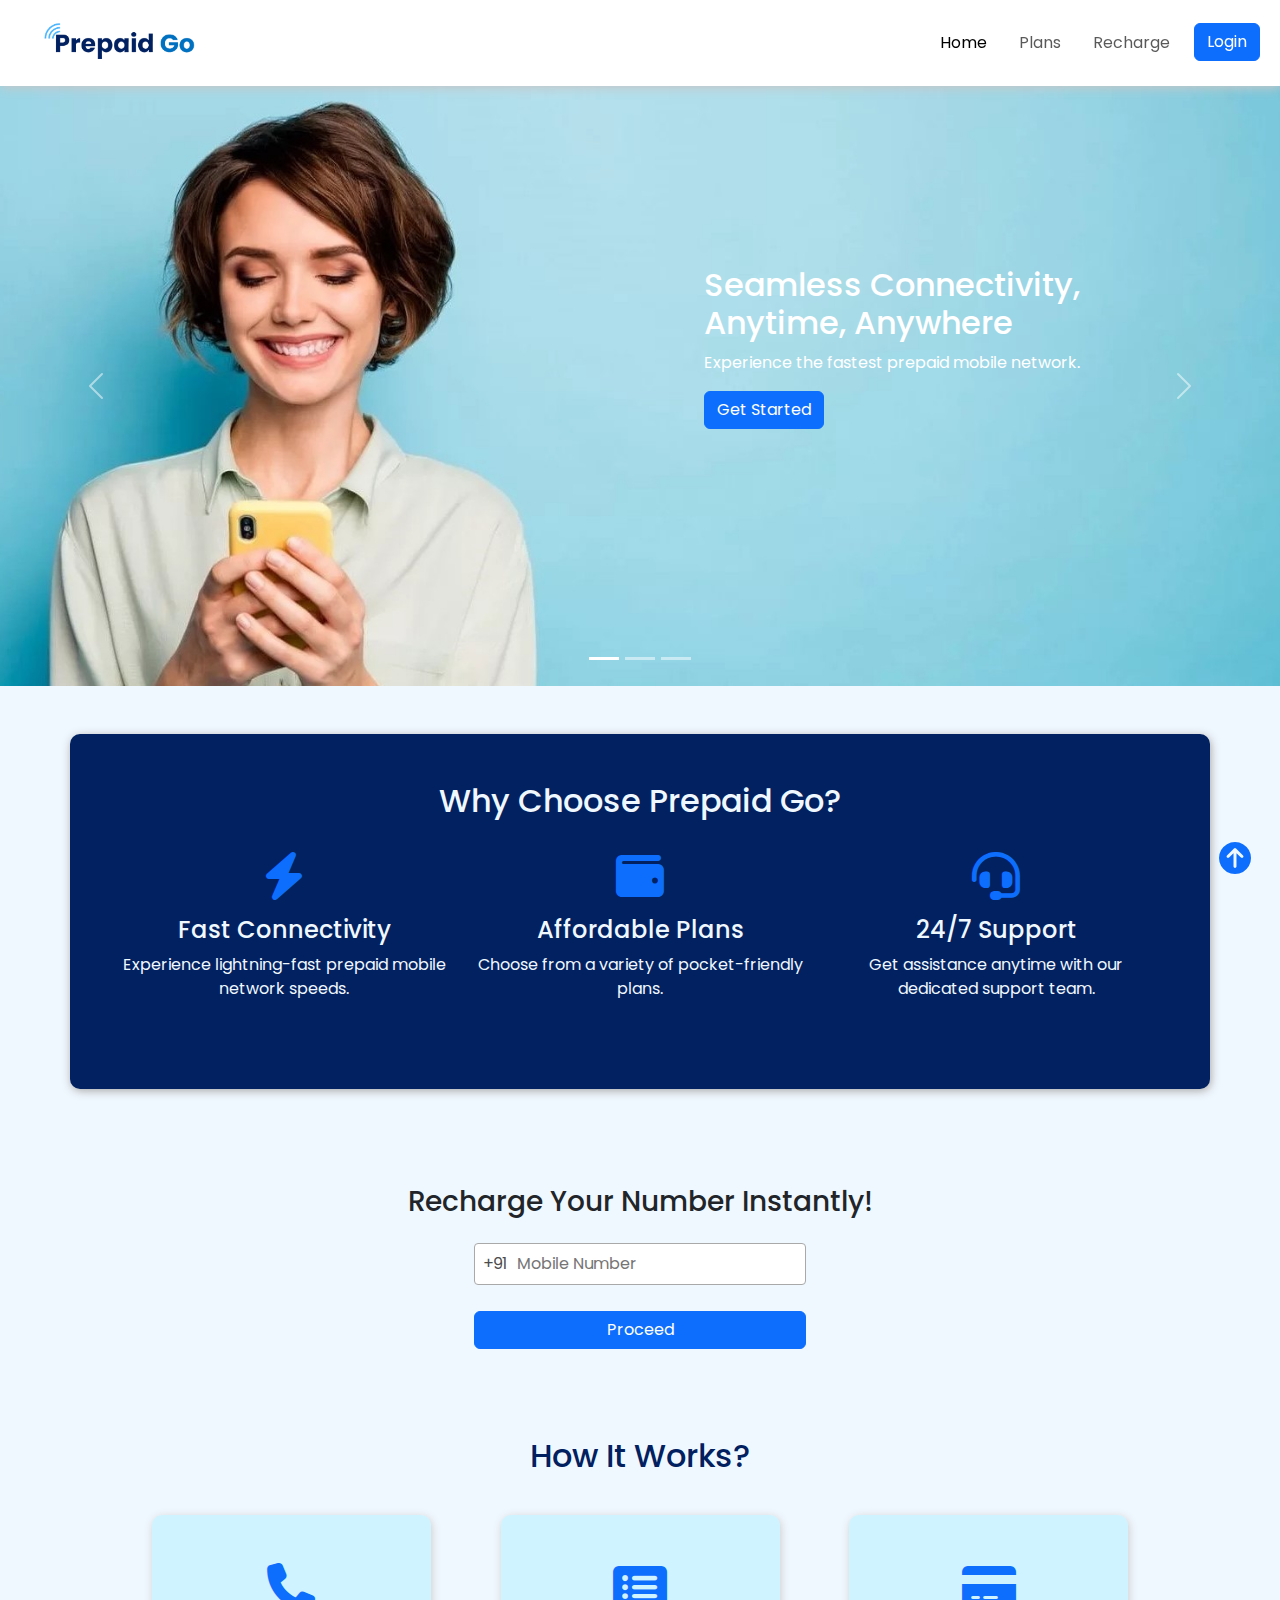
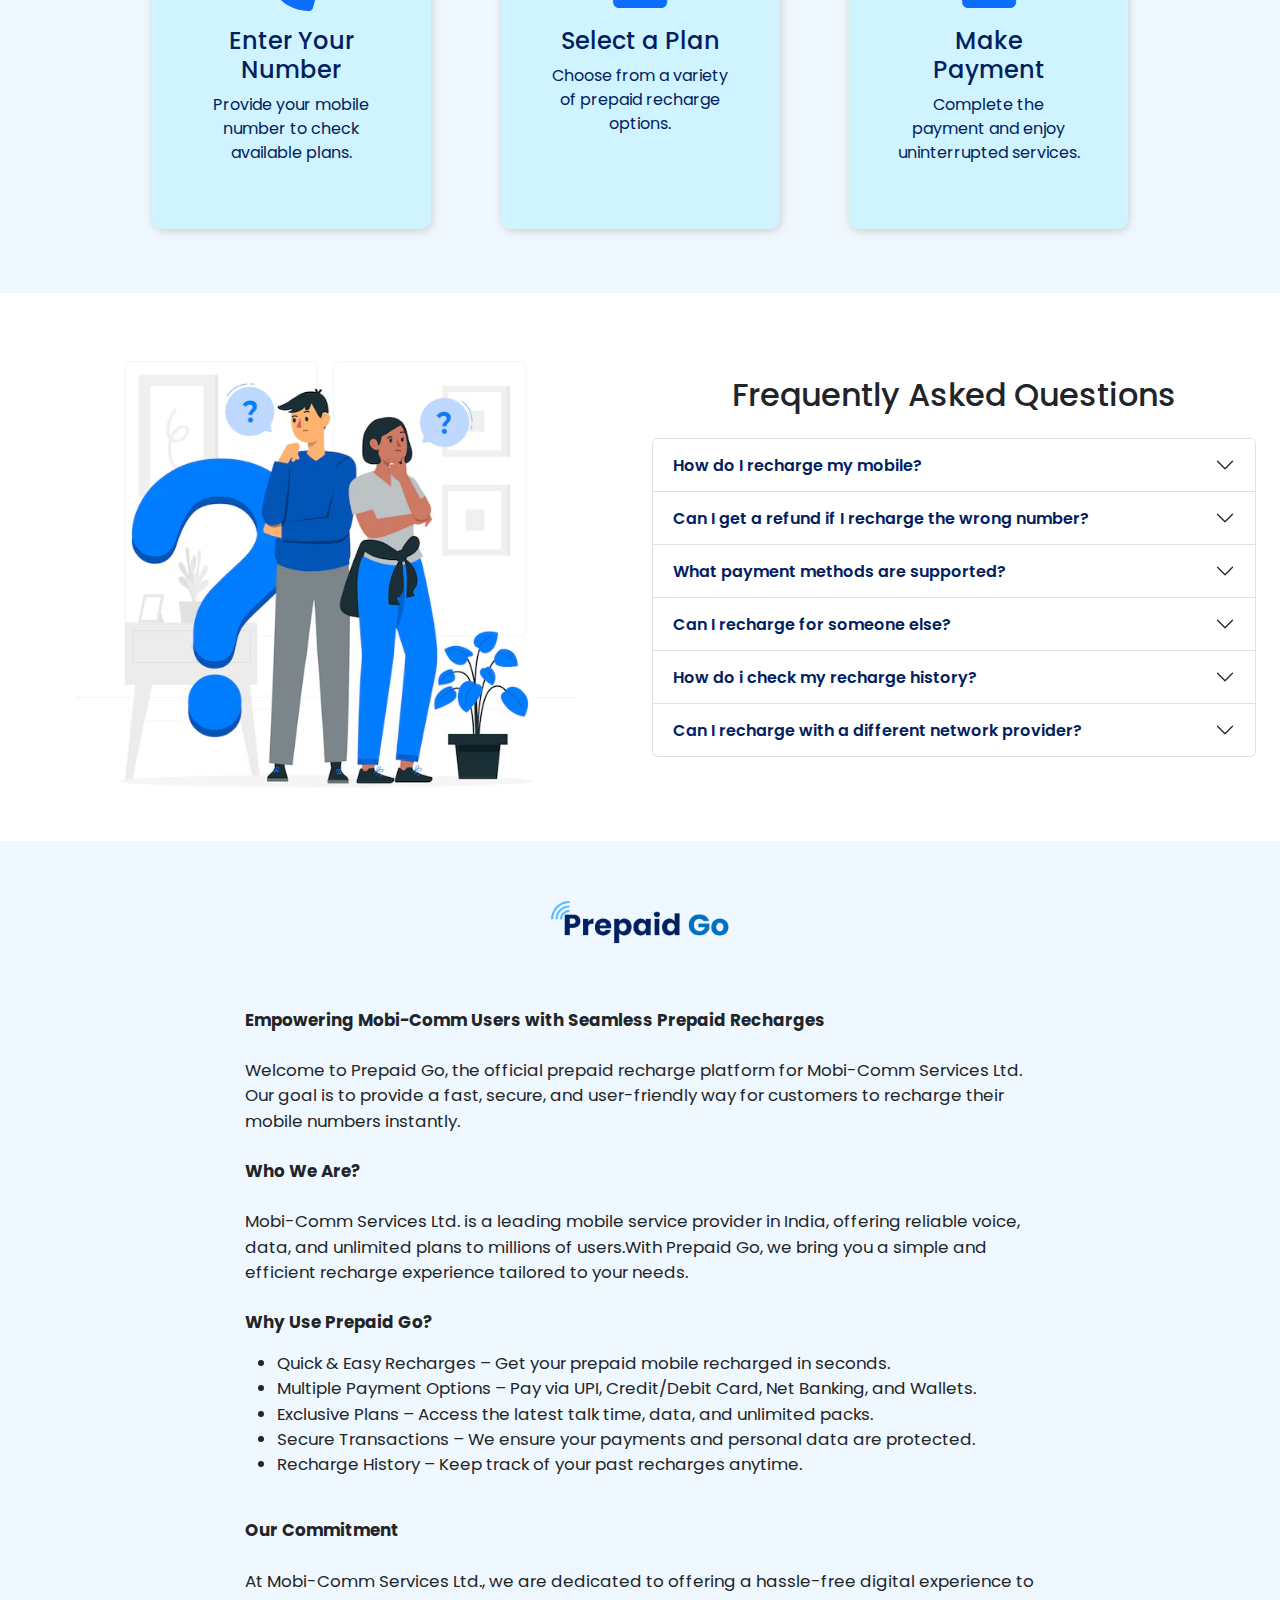
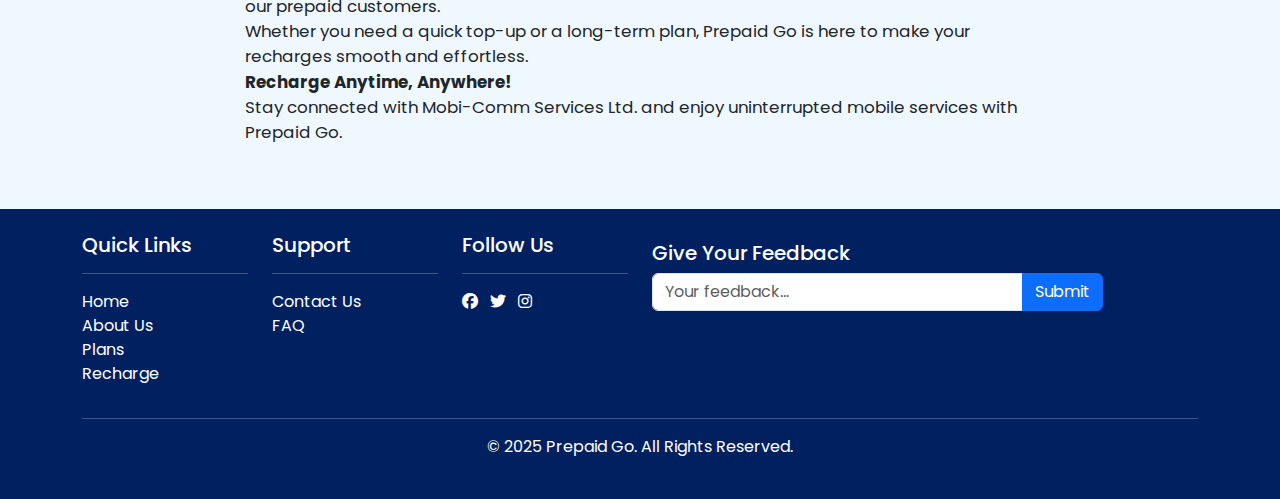
==== Subscribers/index.html @ 3a0e1620 "initial commit" ====
<!DOCTYPE html>
<html lang="en">

<head>
    <meta charset="UTF-8">
    <meta name="viewport" content="width=device-width, initial-scale=1.0">
    <link rel="stylesheet" href="https://cdnjs.cloudflare.com/ajax/libs/font-awesome/6.7.2/css/all.min.css"
        integrity="sha512-Evv84Mr4kqVGRNSgIGL/F/aIDqQb7xQ2vcrdIwxfjThSH8CSR7PBEakCr51Ck+w+/U6swU2Im1vVX0SVk9ABhg=="
        crossorigin="anonymous" referrerpolicy="no-referrer" />
    <link href="https://cdn.jsdelivr.net/npm/bootstrap@5.3.3/dist/css/bootstrap.min.css" rel="stylesheet"
        integrity="sha384-QWTKZyjpPEjISv5WaRU9OFeRpok6YctnYmDr5pNlyT2bRjXh0JMhjY6hW+ALEwIH" crossorigin="anonymous">
    <link rel="stylesheet" href="./style.css">
    <script src="https://cdn.jsdelivr.net/npm/bootstrap@5.3.3/dist/js/bootstrap.bundle.min.js"
        integrity="sha384-YvpcrYf0tY3lHB60NNkmXc5s9fDVZLESaAA55NDzOxhy9GkcIdslK1eN7N6jIeHz"
        crossorigin="anonymous"></script>
    <link rel="preconnect" href="https://fonts.googleapis.com">
    <link rel="preconnect" href="https://fonts.gstatic.com" crossorigin>
    <link
        href="https://fonts.googleapis.com/css2?family=Poppins:ital,wght@0,100;0,200;0,300;0,400;0,500;0,600;0,700;0,800;0,900;1,100;1,200;1,300;1,400;1,500;1,600;1,700;1,800;1,900&display=swap"
        rel="stylesheet">
    <link rel="stylesheet" href="./style.css">
    <title>Prepaid Go</title>
    <style>
        .input-box {
            display: flex;
            align-items: center;
            border: 1px solid darkgray;
            border-radius: 4px;
            background-color: white;
        }

        .input-box .prefix {
            color: rgb(76, 76, 76);
        }

        .input-box input {
            border: none;
            outline: none;
            width: 100%;
        }

        .input-box:focus-within {
            border-color: rgb(0, 32, 96);
        }

        body {
            background-color: aliceblue;
        }

        nav {
            background-color: white;
        }

        .carousel-item img {
            height: 600px;
            object-fit: cover;
        }

        .carousel-caption {
            position: absolute;
            top: 50%;
            right: 5%;
            left: auto;
            transform: translateY(-50%);
            text-align: left;
            max-width: 40%;
        }

        .accordion-button {
            color: rgb(1, 32, 96);
            font-weight: 600;
        }

        /* Center text on small screens */
        @media (max-width: 768px) {
            .carousel-caption {
                max-width: 80%;
                text-align: center;
                bottom: 0;
            }

            .carousel-item img {
                height: 370px;
            }
        }
    </style>
</head>

<body>
    <nav class="navbar navbar-expand-md navbar-light bg-white sticky-top"
        style="box-shadow: 1px 2px 10px rgb(198, 198, 198);">
        <div class="container-fluid">
            <!-- Logo -->
            <a class="navbar-brand mx-4" href="./index.html">
                <img src="./img/Logo_Transparent.png" alt="Logo" style="height: 60px;">
            </a>

            <!-- Navbar Toggle Button -->
            <button class="navbar-toggler" type="button" data-bs-toggle="collapse" data-bs-target="#navbarNav"
                aria-controls="navbarNav" aria-expanded="false" aria-label="Toggle navigation">
                <span class="navbar-toggler-icon"></span>
            </button>

            <!-- Navbar Content -->
            <div class="collapse navbar-collapse" id="navbarNav">
                <ul class="navbar-nav ms-auto">
                    <li class="nav-item px-2">
                        <a class="nav-link active" href="./index.html">Home</a>
                    </li>
                    <li class="nav-item px-2">
                        <a class="nav-link" href="./plans.html">Plans</a>
                    </li>
                    <li class="nav-item px-2">
                        <a class="nav-link" href="./recharge.html">Recharge</a>
                    </li>
                    <li class="nav-item px-2">
                        <a href="./login.html"><button type="button" class="btn btn-primary">Login</button></a>
                    </li>

                    <!-- Account Dropdown (Visible only if logged in) -->
                    <li class="nav-item dropdown px-2 d-none" id="accountMenu">
                        <a class="nav-link" href="#" id="accountDropdown" role="button" data-bs-toggle="dropdown"
                            aria-expanded="false">
                            <i class="fa fa-user-circle fa-2x"></i>
                        </a>
                        <ul class="dropdown-menu dropdown-menu-end">
                            <li><a class="dropdown-item" href="/profile">Profile</a></li>
                            <li><a class="dropdown-item" href="./profile.html">Transactions</a></li>
                            <li><a class="dropdown-item" href="./profile.html">Recharge History</a></li>
                            <li><a class="dropdown-item text-danger" href="#" onclick="logout()">Logout</a></li>
                        </ul>
                    </li>
                </ul>
            </div>
        </div>
    </nav>

    <div id="homeCarousel" class="carousel slide" data-bs-ride="carousel" data-bs-interval="3000">

        <div class="carousel-indicators">
            <button type="button" data-bs-target="#homeCarousel" data-bs-slide-to="0" class="active"></button>
            <button type="button" data-bs-target="#homeCarousel" data-bs-slide-to="1"></button>
            <button type="button" data-bs-target="#homeCarousel" data-bs-slide-to="2"></button>
        </div>

        <div class="carousel-inner">

            <div class="carousel-item active">
                <img src="./img/c-1.jpg" class="d-block w-100" alt="Fastest Network">
                <div class="carousel-caption">
                    <h2>Seamless Connectivity, Anytime, Anywhere</h2>
                    <p>Experience the fastest prepaid mobile network.</p>
                    <a href="./index.html" class="btn btn-primary">Get Started</a>
                </div>
            </div>

            <div class="carousel-item">
                <img src="./img/PicsartC1_25-02-16_06-00-19-069.jpg" class="d-block w-100" alt="Best Recharge Plans">
                <div class="carousel-caption">
                    <h2>Unbeatable Prepaid Plans – Get More for Less!</h2>
                    <p>Choose the best plans tailored for you.</p>
                    <a href="./plans.html" class="btn btn-warning">View Plans</a>
                </div>
            </div>

            <div class="carousel-item">
                <img src="./img/PicsartC2_25-02-16_06-08-36-578.jpg" class="d-block w-100" alt="Instant Recharge">
                <div class="carousel-caption">
                    <h2>Never Run Out of Data – Recharge Instantly</h2>
                    <p>Fast, secure, and hassle-free recharges.</p>
                    <a href="./plans.html" class="btn btn-success">Recharge Now</a>
                </div>
            </div>
        </div>

        <button class="carousel-control-prev" type="button" data-bs-target="#homeCarousel" data-bs-slide="prev">
            <span class="carousel-control-prev-icon"></span>
        </button>
        <button class="carousel-control-next" type="button" data-bs-target="#homeCarousel" data-bs-slide="next">
            <span class="carousel-control-next-icon"></span>
        </button>
    </div>

    <!--Why should you choose prepaid Go-->
    <section class="container text-center p-5 my-5 col-11"
        style="border-radius: 10px; background-color: rgb(1, 33, 96); color: aliceblue;box-shadow: 1px 2px 10px darkgray;">
        <h2>Why Choose Prepaid Go?</h2>
        <div class="row">
            <div class="col-md-4 py-4">
                <i class="fas fa-bolt fa-3x text-primary pb-3"></i>
                <h4>Fast Connectivity</h4>
                <p>Experience lightning-fast prepaid mobile network speeds.</p>
            </div>
            <div class="col-md-4 py-4">
                <i class="fas fa-wallet fa-3x text-primary pb-3"></i>
                <h4>Affordable Plans</h4>
                <p>Choose from a variety of pocket-friendly plans.</p>
            </div>
            <div class="col-md-4 py-4">
                <i class="fas fa-headset fa-3x text-primary pb-3"></i>
                <h4>24/7 Support</h4>
                <p>Get assistance anytime with our dedicated support team.</p>
            </div>
        </div>
    </section>

    <!--Recharge Instantly-->
    <section class="container p-5">
        <h3 class="text-center">Recharge Your Number Instantly!</h3>
        <!-- <div class="container col-md-5">
            <div class="my-4 mx-auto d-flex flex-column flex-md-row align-items-center input-box">
                <input type="text" class="form-control m-1" placeholder="Mobile Number">
                <button class="btn btn-primary">Proceed</button>
            </div>
        </div> -->
        <span class="m-4 d-flex flex-column align-items-center justify-content-center recharge-number">
            <div class="col-12 col-md-4 input-box">
                <span class="p-2 prefix">+91</span>
                <input type="tel" name="" id="mobile" placeholder="Mobile Number" maxlength="10">
            </div>
            <div id="error-number" class="text-danger" style="min-height: 10px;"></div>
            <button class="btn btn-primary mt-3 col-12 col-md-4 " onclick="validate()">Proceed</button>
        </span>
    </section>


    <!--How it works-->
    <section class="container text-center" style="color: rgb(1, 32, 96);">
        <h2 class="py-3">How It Works?</h2>
        <div class="d-lg-flex justify-content-evenly">
            <div class="col-lg-3 p-5 my-3"
                style="background-color: #aeeeff7d; border-radius: 10px;box-shadow: 1px 2px 10px #cdcdcd;">
                <i class="fas fa-phone fa-3x text-primary pb-3"></i>
                <h4>Enter Your Number</h4>
                <p>Provide your mobile number to check available plans.</p>
            </div>
            <div class="col-lg-3  p-5 my-3"
                style="background-color: #aeeeff7d; border-radius: 10px;box-shadow: 1px 2px 10px #cdcdcd;">
                <i class="fas fa-list-alt fa-3x text-primary pb-3"></i>
                <h4>Select a Plan</h4>
                <p>Choose from a variety of prepaid recharge options.</p>
            </div>
            <div class="col-lg-3  p-5 my-3"
                style="background-color: #aeeeff7d; border-radius: 10px;box-shadow: 1px 2px 10px #cdcdcd;">
                <i class="fas fa-credit-card fa-3x text-primary pb-3"></i>
                <h4>Make Payment</h4>
                <p>Complete the payment and enjoy uninterrupted services.</p>
            </div>
        </div>
    </section>

    <!--FAQ Section-->
    <section class="container-fluid my-5 mb-lg-0 p-5 p-md-4" id="faq"
        style="background-color: white; height: fit-content;">
        <div class="row align-items-center">

            <div class="col-md-6 text-center d-none d-md-block">
                <img src="./img/FAQ.png" class="img-fluid rounded" alt="FAQ Illustration" style="height: 500px;">
            </div>

            <div class="col-md-6">
                <h2 class="text-center pb-3">Frequently Asked Questions</h2>

                <div class="accordion" id="faqAccordion">

                    <div class="accordion-item">
                        <h2 class="accordion-header" id="faq1">
                            <button class="accordion-button collapsed" type="button" data-bs-toggle="collapse"
                                data-bs-target="#answer1">
                                How do I recharge my mobile?
                            </button>
                        </h2>
                        <div id="answer1" class="accordion-collapse collapse" data-bs-parent="#faqAccordion">
                            <div class="accordion-body">
                                You can recharge by entering your number, selecting a plan, and making a payment.
                            </div>
                        </div>
                    </div>

                    <div class="accordion-item">
                        <h2 class="accordion-header" id="faq2">
                            <button class="accordion-button collapsed" type="button" data-bs-toggle="collapse"
                                data-bs-target="#answer2">
                                Can I get a refund if I recharge the wrong number?
                            </button>
                        </h2>
                        <div id="answer2" class="accordion-collapse collapse" data-bs-parent="#faqAccordion">
                            <div class="accordion-body">
                                Unfortunately, recharges cannot be refunded. Please verify the number before proceeding.
                            </div>
                        </div>
                    </div>

                    <div class="accordion-item">
                        <h2 class="accordion-header" id="faq3">
                            <button class="accordion-button collapsed" type="button" data-bs-toggle="collapse"
                                data-bs-target="#answer3">
                                What payment methods are supported?
                            </button>
                        </h2>
                        <div id="answer3" class="accordion-collapse collapse" data-bs-parent="#faqAccordion">
                            <div class="accordion-body">
                                We support credit/debit cards, UPI, net banking.
                            </div>
                        </div>
                    </div>

                    <div class="accordion-item">
                        <h2 class="accordion-header" id="faq4">
                            <button class="accordion-button collapsed" type="button" data-bs-toggle="collapse"
                                data-bs-target="#answer4">
                                Can I recharge for someone else?
                            </button>
                        </h2>
                        <div id="answer4" class="accordion-collapse collapse" data-bs-parent="#faqAccordion">
                            <div class="accordion-body">
                                Yes, you can recharge for another mobi com user by entering their valid mobile number.
                            </div>
                        </div>
                    </div>
                    <div class="accordion-item">
                        <h2 class="accordion-header" id="faq5">
                            <button class="accordion-button collapsed" type="button" data-bs-toggle="collapse"
                                data-bs-target="#answer5">
                                How do i check my recharge history?
                            </button>
                        </h2>
                        <div id="answer5" class="accordion-collapse collapse" data-bs-parent="#faqAccordion">
                            <div class="accordion-body">
                                you can check your recharge history from recharge history menu under your profile.
                            </div>
                        </div>
                    </div>
                    <div class="accordion-item">
                        <h2 class="accordion-header" id="faq6">
                            <button class="accordion-button collapsed" type="button" data-bs-toggle="collapse"
                                data-bs-target="#answer6">
                                Can I recharge with a different network provider?
                            </button>
                        </h2>
                        <div id="answer6" class="accordion-collapse collapse" data-bs-parent="#faqAccordion">
                            <div class="accordion-body">
                                No you cannot recharge with a different network provide from Prepaid Go.
                            </div>
                        </div>
                    </div>
                </div>
            </div>
        </div>
    </section>

    <!--About Us-->
    <section class="container-fluid p-5" id="about-us" style="font-size: 1.05rem;">
        <div>
            <!-- <h4 class="text-center">About Us</h4> -->

            <div class="d-flex justify-content-center">
                <img class="col-8 col-sm-4 col-lg-2 mb-5" src="./img/Logo_Transparent.png" alt="about-us">
            </div>
            <div class="d-flex justify-content-center">
                <div class="col-12 col-md-8">
                    <p>
                        <strong>Empowering Mobi-Comm Users with Seamless Prepaid Recharges</strong>
                        <br><br>
                        Welcome to Prepaid Go, the official prepaid recharge platform for Mobi-Comm Services Ltd. Our
                        goal is to provide a fast, secure, and user-friendly way for customers to recharge their mobile
                        numbers
                        instantly.
                        <br><br>
                        <strong>Who We Are?</strong>
                        <br><br>
                        Mobi-Comm Services Ltd. is a leading mobile service provider in India, offering reliable voice,
                        data, and unlimited plans to millions of users.With Prepaid Go, we bring you a simple and
                        efficient
                        recharge experience tailored to your needs.
                        <br><br>
                        <strong>Why Use Prepaid Go?</strong>
                    <ul>
                        <li>Quick & Easy Recharges – Get your prepaid mobile recharged in seconds.</li>
                        <li>Multiple Payment Options – Pay via UPI, Credit/Debit Card, Net Banking, and Wallets.</li>
                        <li>Exclusive Plans – Access the latest talk time, data, and unlimited packs.</li>
                        <li>Secure Transactions – We ensure your payments and personal data are protected.</li>
                        <li>Recharge History – Keep track of your past recharges anytime.</li>
                    </ul>
                    <br>
                    <strong>Our Commitment</strong>
                    <br><br>
                    At Mobi-Comm Services Ltd., we are dedicated to offering a hassle-free digital experience to our
                    prepaid customers. <br>
                    Whether you need a quick top-up or a long-term plan, Prepaid Go is here to make your
                    recharges smooth and effortless.
                    <br>
                    <strong>Recharge Anytime, Anywhere!</strong>
                    <br>
                    Stay connected with Mobi-Comm Services Ltd. and enjoy uninterrupted mobile services with Prepaid Go.
                    </p>
                </div>

            </div>

        </div>
    </section>

    <!--Footer Section-->
    <footer class="text-white p-4" style="background-color: rgb(1, 32, 96);">
        <div class="container">
            <div class="row">

                <!-- Quick Links -->
                <div class="col-md-2">
                    <h5>Quick Links</h5>
                    <hr>
                    <ul class="list-unstyled">
                        <li><a href="./index.html" class="text-white text-decoration-none">Home</a></li>
                        <li><a href="#about-us" class="text-white text-decoration-none">About Us</a></li>
                        <li><a href="./plans.html" class="text-white text-decoration-none">Plans</a></li>
                        <li><a href="./recharge.html" class="text-white text-decoration-none">Recharge</a></li>
                    </ul>
                </div>

                <!-- Customer Support -->
                <div class="col-md-2">
                    <h5>Support</h5>
                    <hr>
                    <ul class="list-unstyled">
                        <li><a href="#" class="text-white text-decoration-none">Contact Us</a></li>
                        <li><a href="#faq" class="text-white text-decoration-none">FAQ</a></li>
                    </ul>
                </div>

                <!-- Social Media -->
                <div class="col-md-2">
                    <h5>Follow Us</h5>
                    <hr>
                    <a href="#" class="text-white me-2"><i class="fab fa-facebook"></i></a>
                    <a href="#" class="text-white me-2"><i class="fab fa-twitter"></i></a>
                    <a href="#" class="text-white"><i class="fab fa-instagram"></i></a>
                </div>

                <div class="col-md-5 my-2" *ngIf="isLoggedIn">
                    <h5>Give Your Feedback</h5>
                    <div class="input-group">
                        <input type="text" class="form-control" placeholder="Your feedback...">
                        <button class="btn btn-primary">Submit</button>
                    </div>
                </div>
            </div>

            <hr class="my-3 border-light">
            <p class="text-center">© 2025 Prepaid Go. All Rights Reserved.</p>

        </div>
    </footer>

    <!-- Go to Top Button -->
    <button id="goTopBtn" class="btn position-fixed end-0 bottom-0 m-3" onclick="scrollToTop()">
        <i class="fa fa-circle-arrow-up fa-2x text-primary"></i>
    </button>

    <!-- JavaScript for Smooth Scroll -->
    <script>
        document.getElementById("about-us").addEventListener("copy", () => {
            alert("Don't copy my content!!🤨");
        })

        function validate(){
            let mobileNumber = document.getElementById("mobile").value;
            if (mobileNumber.length !== 10 || isNaN(mobileNumber)) {
                // document.getElementById("error-number").style.display = "block";
                document.getElementById("error-number").textContent = "Enter a valid number!";
                return;
            }
            else {
                document.getElementById("error-number").textContent = "";
            }
        }
        function scrollToTop() {
            window.scrollTo({ top: 0, behavior: 'smooth' });
        }

        // Show/hide button on scroll
        window.onscroll = function () {
            let btn = document.getElementById("goTopBtn");
            if (document.documentElement.scrollTop > 600) {
                btn.style.display = "block";
            } else {
                btn.style.display = "none";
            }
        };

        let isLoggedIn = false; // Change this dynamically as per your logic

        if (isLoggedIn) {
            document.getElementById("accountMenu").classList.remove("d-none");
        }

    </script>

    <script src="https://cdn.jsdelivr.net/npm/bootstrap@5.3.0/dist/js/bootstrap.bundle.min.js"></script>
</body>

</html>
---- Subscribers/style.css ----
::-webkit-scrollbar {
    width: 5px;
}

::-webkit-scrollbar-thumb {
    background: rgba(85, 85, 85, 0.5);
}

::-webkit-scrollbar-thumb:hover {
    background: rgba(53, 53, 53, 0.8);
}

a{
    cursor: pointer;
}
*{
    font-family: 'Poppins','Segoe UI', Verdana, sans-serif;
}
---- Subscribers/style.css ----
::-webkit-scrollbar {
    width: 5px;
}

::-webkit-scrollbar-thumb {
    background: rgba(85, 85, 85, 0.5);
}

::-webkit-scrollbar-thumb:hover {
    background: rgba(53, 53, 53, 0.8);
}

a{
    cursor: pointer;
}
*{
    font-family: 'Poppins','Segoe UI', Verdana, sans-serif;
}
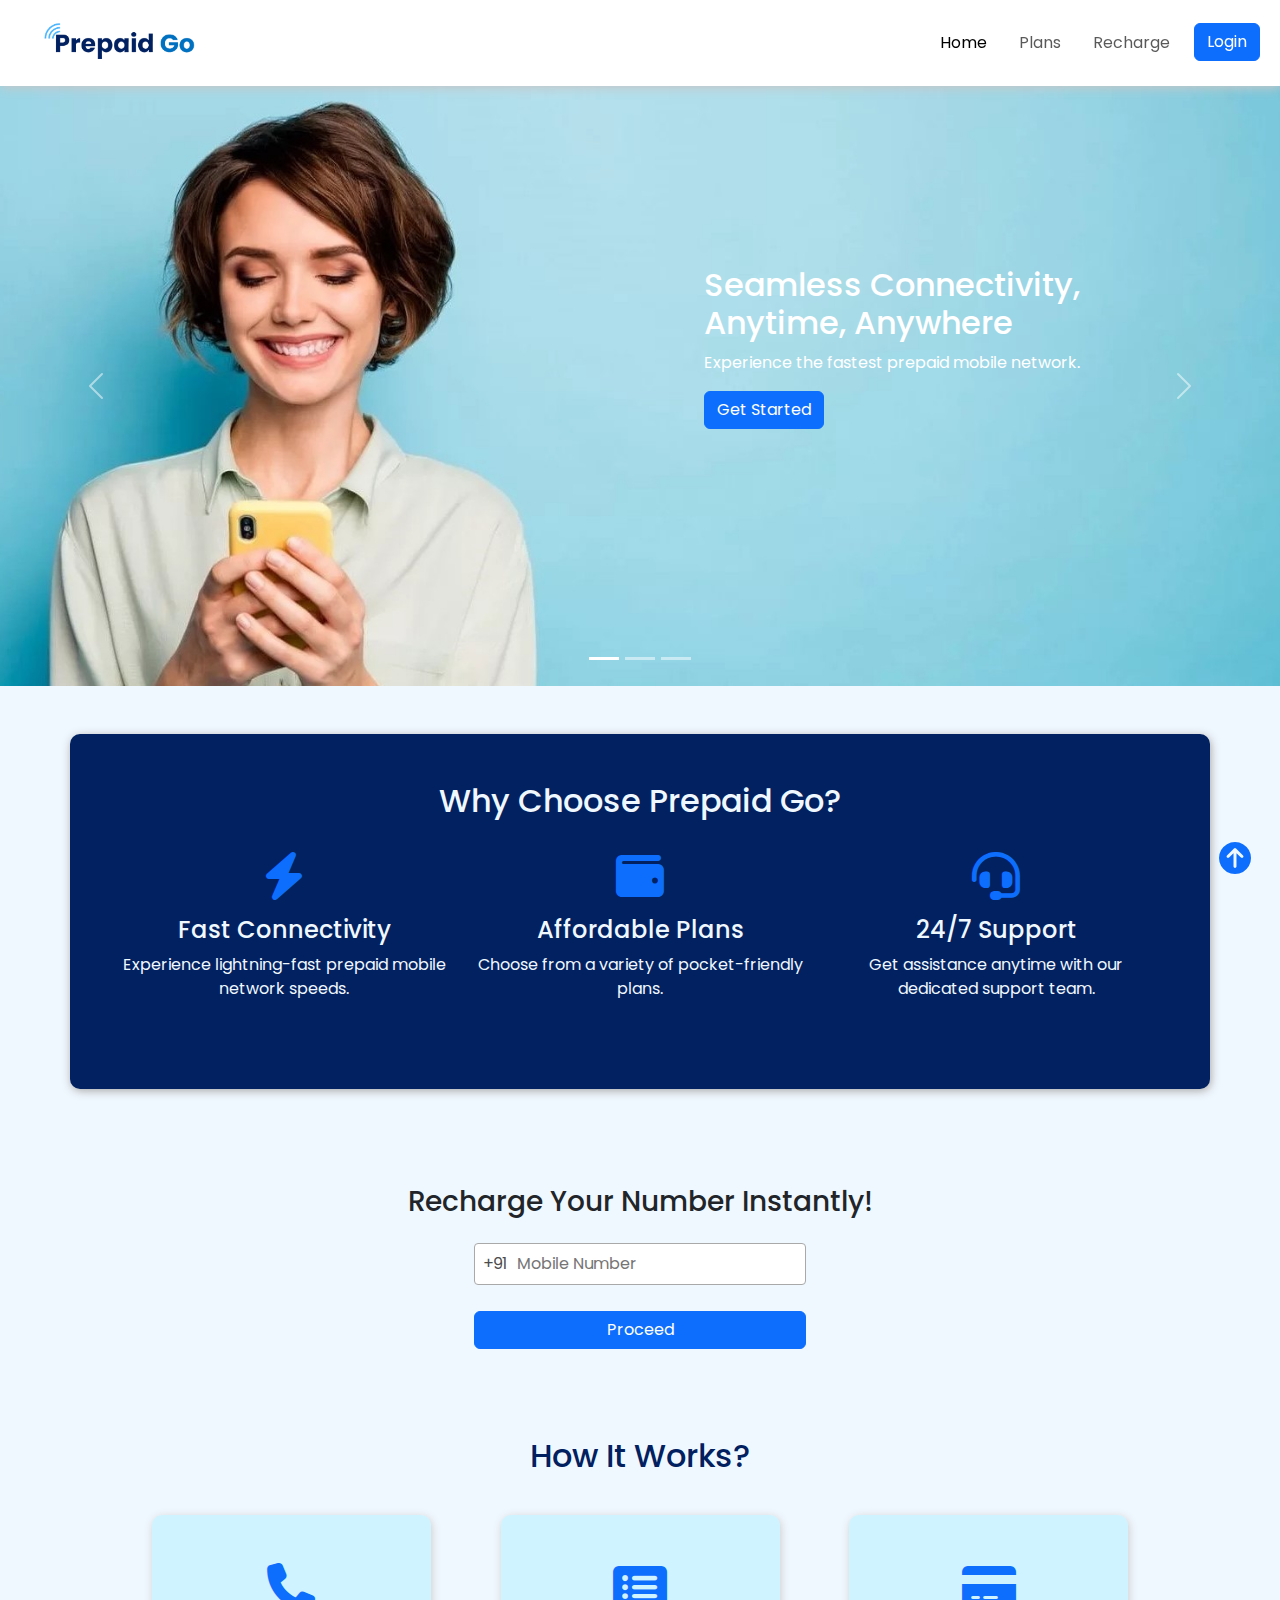
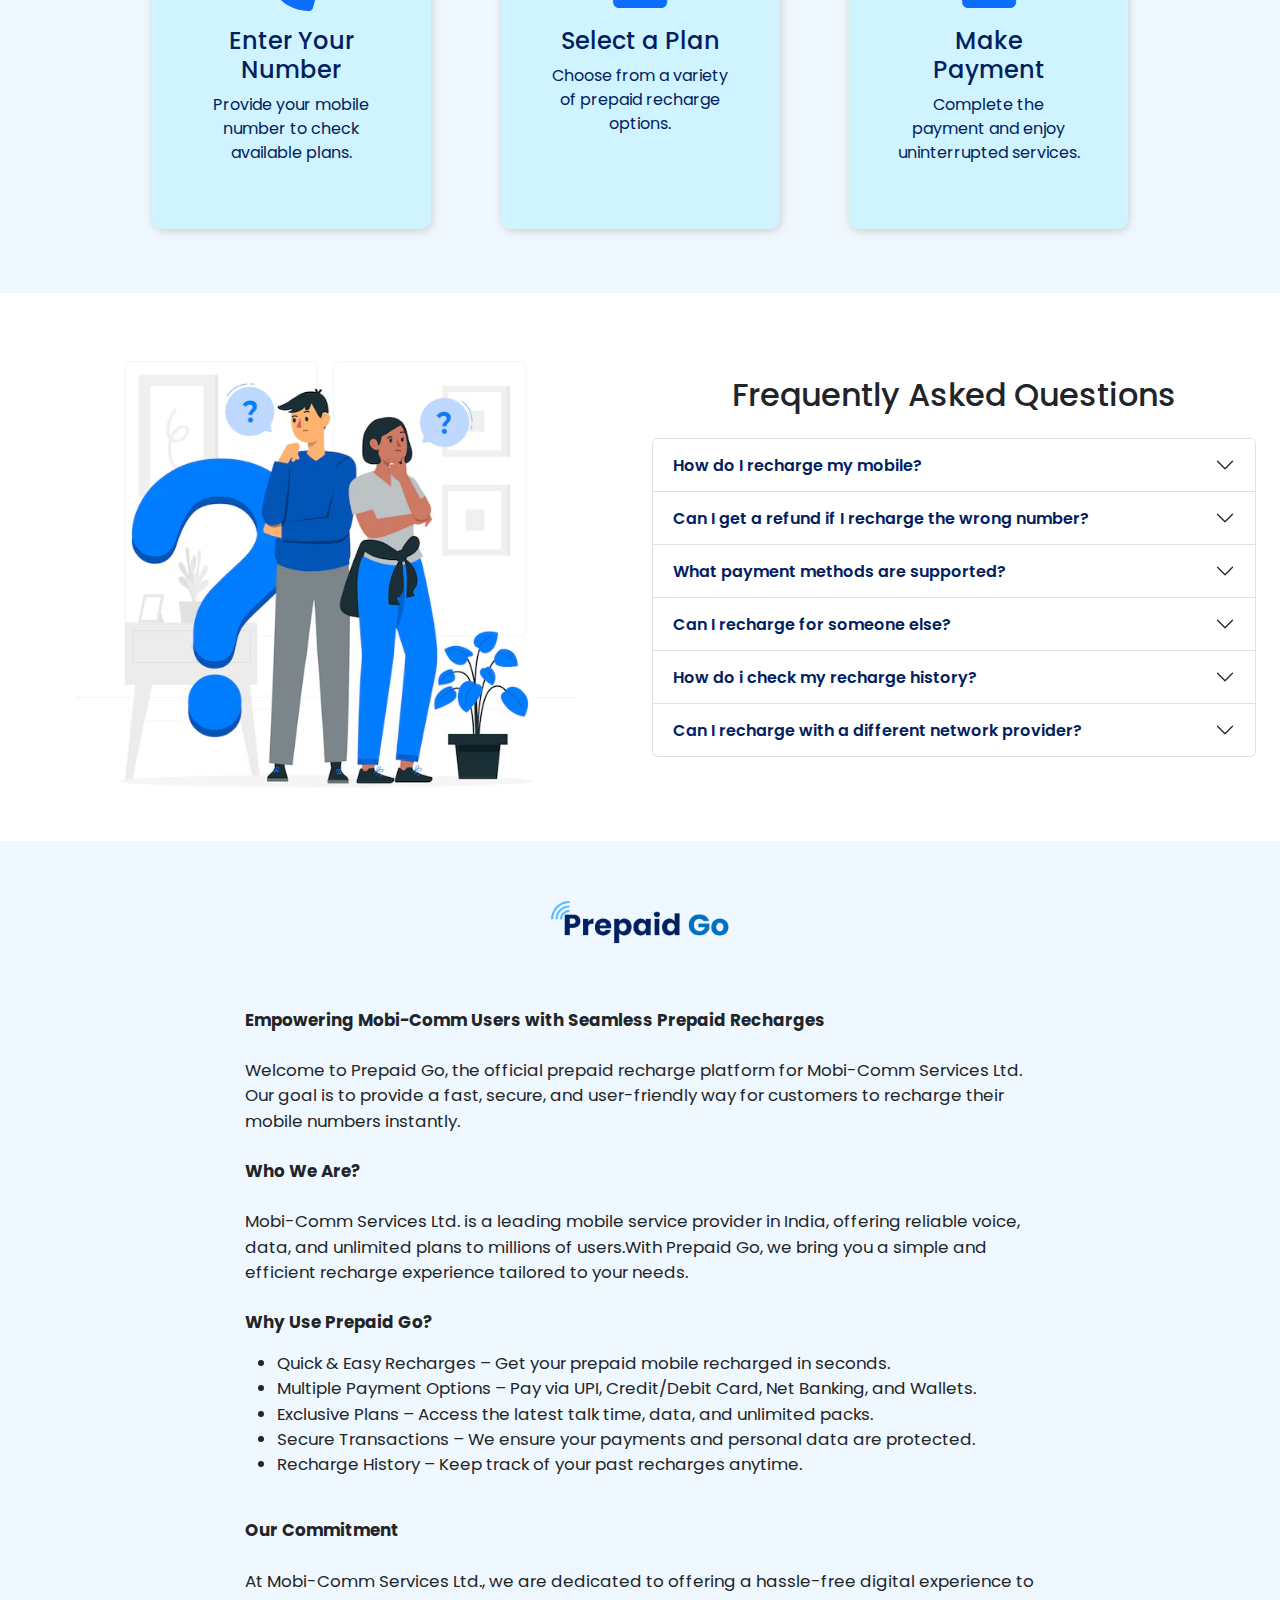
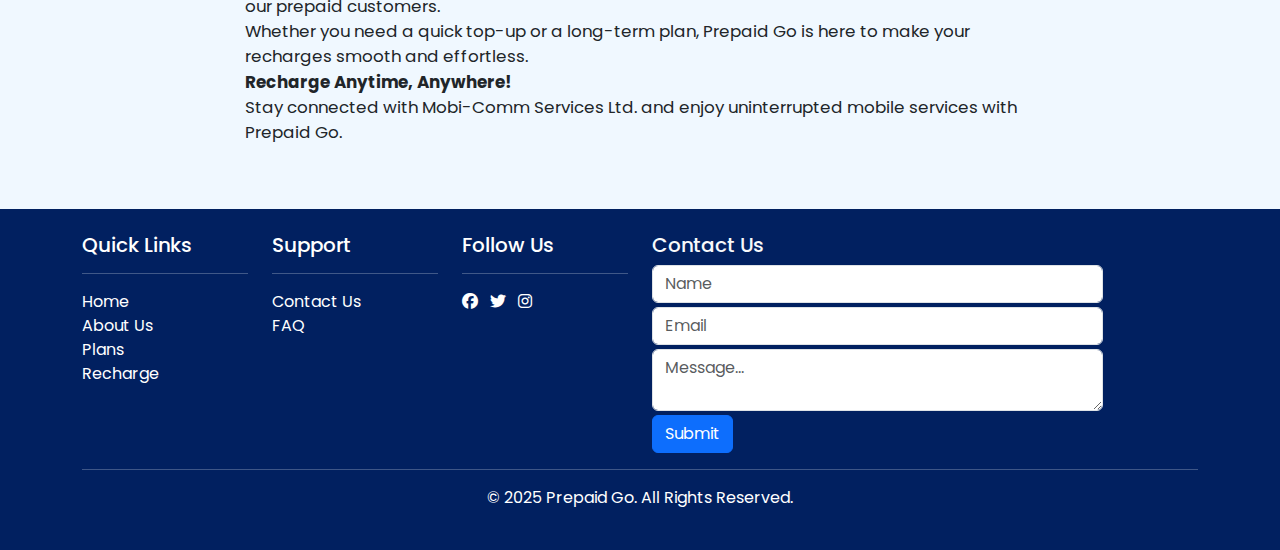
==== commit a3011790: "second_commit" ====
--- a/Subscribers/index.html
+++ b/Subscribers/index.html
@@ -9,7 +9,6 @@
         crossorigin="anonymous" referrerpolicy="no-referrer" />
     <link href="https://cdn.jsdelivr.net/npm/bootstrap@5.3.3/dist/css/bootstrap.min.css" rel="stylesheet"
         integrity="sha384-QWTKZyjpPEjISv5WaRU9OFeRpok6YctnYmDr5pNlyT2bRjXh0JMhjY6hW+ALEwIH" crossorigin="anonymous">
-    <link rel="stylesheet" href="./style.css">
     <script src="https://cdn.jsdelivr.net/npm/bootstrap@5.3.3/dist/js/bootstrap.bundle.min.js"
         integrity="sha384-YvpcrYf0tY3lHB60NNkmXc5s9fDVZLESaAA55NDzOxhy9GkcIdslK1eN7N6jIeHz"
         crossorigin="anonymous"></script>
@@ -18,120 +17,17 @@
     <link
         href="https://fonts.googleapis.com/css2?family=Poppins:ital,wght@0,100;0,200;0,300;0,400;0,500;0,600;0,700;0,800;0,900;1,100;1,200;1,300;1,400;1,500;1,600;1,700;1,800;1,900&display=swap"
         rel="stylesheet">
-    <link rel="stylesheet" href="./style.css">
+    <link rel="stylesheet" href="../assets/css/style.css">
+    <link rel="stylesheet" href="../assets/css/Subscribers/index.css">
+    <script src="script.js"></script>
     <title>Prepaid Go</title>
-    <style>
-        .input-box {
-            display: flex;
-            align-items: center;
-            border: 1px solid darkgray;
-            border-radius: 4px;
-            background-color: white;
-        }
-
-        .input-box .prefix {
-            color: rgb(76, 76, 76);
-        }
-
-        .input-box input {
-            border: none;
-            outline: none;
-            width: 100%;
-        }
-
-        .input-box:focus-within {
-            border-color: rgb(0, 32, 96);
-        }
-
-        body {
-            background-color: aliceblue;
-        }
-
-        nav {
-            background-color: white;
-        }
-
-        .carousel-item img {
-            height: 600px;
-            object-fit: cover;
-        }
-
-        .carousel-caption {
-            position: absolute;
-            top: 50%;
-            right: 5%;
-            left: auto;
-            transform: translateY(-50%);
-            text-align: left;
-            max-width: 40%;
-        }
-
-        .accordion-button {
-            color: rgb(1, 32, 96);
-            font-weight: 600;
-        }
-
-        /* Center text on small screens */
-        @media (max-width: 768px) {
-            .carousel-caption {
-                max-width: 80%;
-                text-align: center;
-                bottom: 0;
-            }
-
-            .carousel-item img {
-                height: 370px;
-            }
-        }
-    </style>
 </head>
 
 <body>
     <nav class="navbar navbar-expand-md navbar-light bg-white sticky-top"
         style="box-shadow: 1px 2px 10px rgb(198, 198, 198);">
-        <div class="container-fluid">
-            <!-- Logo -->
-            <a class="navbar-brand mx-4" href="./index.html">
-                <img src="./img/Logo_Transparent.png" alt="Logo" style="height: 60px;">
-            </a>
-
-            <!-- Navbar Toggle Button -->
-            <button class="navbar-toggler" type="button" data-bs-toggle="collapse" data-bs-target="#navbarNav"
-                aria-controls="navbarNav" aria-expanded="false" aria-label="Toggle navigation">
-                <span class="navbar-toggler-icon"></span>
-            </button>
-
-            <!-- Navbar Content -->
-            <div class="collapse navbar-collapse" id="navbarNav">
-                <ul class="navbar-nav ms-auto">
-                    <li class="nav-item px-2">
-                        <a class="nav-link active" href="./index.html">Home</a>
-                    </li>
-                    <li class="nav-item px-2">
-                        <a class="nav-link" href="./plans.html">Plans</a>
-                    </li>
-                    <li class="nav-item px-2">
-                        <a class="nav-link" href="./recharge.html">Recharge</a>
-                    </li>
-                    <li class="nav-item px-2">
-                        <a href="./login.html"><button type="button" class="btn btn-primary">Login</button></a>
-                    </li>
-
-                    <!-- Account Dropdown (Visible only if logged in) -->
-                    <li class="nav-item dropdown px-2 d-none" id="accountMenu">
-                        <a class="nav-link" href="#" id="accountDropdown" role="button" data-bs-toggle="dropdown"
-                            aria-expanded="false">
-                            <i class="fa fa-user-circle fa-2x"></i>
-                        </a>
-                        <ul class="dropdown-menu dropdown-menu-end">
-                            <li><a class="dropdown-item" href="/profile">Profile</a></li>
-                            <li><a class="dropdown-item" href="./profile.html">Transactions</a></li>
-                            <li><a class="dropdown-item" href="./profile.html">Recharge History</a></li>
-                            <li><a class="dropdown-item text-danger" href="#" onclick="logout()">Logout</a></li>
-                        </ul>
-                    </li>
-                </ul>
-            </div>
+        <div class="container-fluid" id="navbarContainer">
+            
         </div>
     </nav>
 
@@ -146,7 +42,7 @@
         <div class="carousel-inner">
 
             <div class="carousel-item active">
-                <img src="./img/c-1.jpg" class="d-block w-100" alt="Fastest Network">
+                <img src="../assets/img/c-1.jpg" class="d-block w-100" alt="Fastest Network">
                 <div class="carousel-caption">
                     <h2>Seamless Connectivity, Anytime, Anywhere</h2>
                     <p>Experience the fastest prepaid mobile network.</p>
@@ -155,7 +51,7 @@
             </div>
 
             <div class="carousel-item">
-                <img src="./img/PicsartC1_25-02-16_06-00-19-069.jpg" class="d-block w-100" alt="Best Recharge Plans">
+                <img src="../assets/img/PicsartC1_25-02-16_06-00-19-069.jpg" class="d-block w-100" alt="Best Recharge Plans">
                 <div class="carousel-caption">
                     <h2>Unbeatable Prepaid Plans – Get More for Less!</h2>
                     <p>Choose the best plans tailored for you.</p>
@@ -164,7 +60,7 @@
             </div>
 
             <div class="carousel-item">
-                <img src="./img/PicsartC2_25-02-16_06-08-36-578.jpg" class="d-block w-100" alt="Instant Recharge">
+                <img src="../assets/img/PicsartC2_25-02-16_06-08-36-578.jpg" class="d-block w-100" alt="Instant Recharge">
                 <div class="carousel-caption">
                     <h2>Never Run Out of Data – Recharge Instantly</h2>
                     <p>Fast, secure, and hassle-free recharges.</p>
@@ -207,20 +103,14 @@
     <!--Recharge Instantly-->
     <section class="container p-5">
         <h3 class="text-center">Recharge Your Number Instantly!</h3>
-        <!-- <div class="container col-md-5">
-            <div class="my-4 mx-auto d-flex flex-column flex-md-row align-items-center input-box">
-                <input type="text" class="form-control m-1" placeholder="Mobile Number">
-                <button class="btn btn-primary">Proceed</button>
-            </div>
-        </div> -->
-        <span class="m-4 d-flex flex-column align-items-center justify-content-center recharge-number">
+        <div class="m-4 d-flex flex-column align-items-center justify-content-center recharge-number">
             <div class="col-12 col-md-4 input-box">
                 <span class="p-2 prefix">+91</span>
                 <input type="tel" name="" id="mobile" placeholder="Mobile Number" maxlength="10">
             </div>
             <div id="error-number" class="text-danger" style="min-height: 10px;"></div>
             <button class="btn btn-primary mt-3 col-12 col-md-4 " onclick="validate()">Proceed</button>
-        </span>
+        </div>
     </section>
 
 
@@ -255,7 +145,7 @@
         <div class="row align-items-center">
 
             <div class="col-md-6 text-center d-none d-md-block">
-                <img src="./img/FAQ.png" class="img-fluid rounded" alt="FAQ Illustration" style="height: 500px;">
+                <img src="../assets/img/FAQ.png" class="img-fluid rounded" alt="FAQ Illustration" style="height: 500px;">
             </div>
 
             <div class="col-md-6">
@@ -355,7 +245,7 @@
             <!-- <h4 class="text-center">About Us</h4> -->
 
             <div class="d-flex justify-content-center">
-                <img class="col-8 col-sm-4 col-lg-2 mb-5" src="./img/Logo_Transparent.png" alt="about-us">
+                <img class="col-8 col-sm-4 col-lg-2 mb-5" src="../assets/img/Logo.png" alt="about-us">
             </div>
             <div class="d-flex justify-content-center">
                 <div class="col-12 col-md-8">
@@ -401,6 +291,9 @@
         </div>
     </section>
 
+    <!-- <section class="container-fluid py-5" style="background-color: rgb(1, 32, 96);">
+        
+    </section> -->
     <!--Footer Section-->
     <footer class="text-white p-4" style="background-color: rgb(1, 32, 96);">
         <div class="container">
@@ -423,7 +316,7 @@
                     <h5>Support</h5>
                     <hr>
                     <ul class="list-unstyled">
-                        <li><a href="#" class="text-white text-decoration-none">Contact Us</a></li>
+                        <li><a href="#contact-us" class="text-white text-decoration-none">Contact Us</a></li>
                         <li><a href="#faq" class="text-white text-decoration-none">FAQ</a></li>
                     </ul>
                 </div>
@@ -437,12 +330,15 @@
                     <a href="#" class="text-white"><i class="fab fa-instagram"></i></a>
                 </div>
 
-                <div class="col-md-5 my-2" *ngIf="isLoggedIn">
-                    <h5>Give Your Feedback</h5>
-                    <div class="input-group">
-                        <input type="text" class="form-control" placeholder="Your feedback...">
+                <div class="col-md-5" id="contact-us">
+                    <h5 class="text-light">Contact Us</h5>
+        
+                    <form action="" class="">
+                        <input type="text" class="form-control my-1" placeholder="Name">
+                        <input type="email" name="" id="" placeholder="Email" class="form-control my-1">
+                        <textarea name="" id="" class="form-control my-1" placeholder="Message..."></textarea>
                         <button class="btn btn-primary">Submit</button>
-                    </div>
+                    </form>
                 </div>
             </div>
 
@@ -457,45 +353,7 @@
         <i class="fa fa-circle-arrow-up fa-2x text-primary"></i>
     </button>
 
-    <!-- JavaScript for Smooth Scroll -->
-    <script>
-        document.getElementById("about-us").addEventListener("copy", () => {
-            alert("Don't copy my content!!🤨");
-        })
-
-        function validate(){
-            let mobileNumber = document.getElementById("mobile").value;
-            if (mobileNumber.length !== 10 || isNaN(mobileNumber)) {
-                // document.getElementById("error-number").style.display = "block";
-                document.getElementById("error-number").textContent = "Enter a valid number!";
-                return;
-            }
-            else {
-                document.getElementById("error-number").textContent = "";
-            }
-        }
-        function scrollToTop() {
-            window.scrollTo({ top: 0, behavior: 'smooth' });
-        }
-
-        // Show/hide button on scroll
-        window.onscroll = function () {
-            let btn = document.getElementById("goTopBtn");
-            if (document.documentElement.scrollTop > 600) {
-                btn.style.display = "block";
-            } else {
-                btn.style.display = "none";
-            }
-        };
-
-        let isLoggedIn = false; // Change this dynamically as per your logic
-
-        if (isLoggedIn) {
-            document.getElementById("accountMenu").classList.remove("d-none");
-        }
-
-    </script>
-
+    <script src="../assets/js/Subscribers/index.js"></script>
     <script src="https://cdn.jsdelivr.net/npm/bootstrap@5.3.0/dist/js/bootstrap.bundle.min.js"></script>
 </body>
 
--- a/assets/css/style.css
+++ b/assets/css/style.css
@@ -0,0 +1,18 @@
+::-webkit-scrollbar {
+    width: 5px;
+}
+
+::-webkit-scrollbar-thumb {
+    background: rgba(85, 85, 85, 0.5);
+}
+
+::-webkit-scrollbar-thumb:hover {
+    background: rgba(53, 53, 53, 0.8);
+}
+
+a{
+    cursor: pointer;
+}
+*{
+    font-family: 'Poppins','Segoe UI', Verdana, sans-serif;
+}--- a/assets/css/Subscribers/index.css
+++ b/assets/css/Subscribers/index.css
@@ -0,0 +1,62 @@
+.input-box {
+    display: flex;
+    align-items: center;
+    border: 1px solid darkgray;
+    border-radius: 4px;
+    background-color: white;
+}
+
+.input-box .prefix {
+    color: rgb(76, 76, 76);
+}
+
+.input-box input {
+    border: none;
+    outline: none;
+    width: 100%;
+}
+
+.input-box:focus-within {
+    border-color: rgb(0, 32, 96);
+}
+
+body {
+    background-color: aliceblue;
+}
+
+nav {
+    background-color: white;
+}
+
+.carousel-item img {
+    height: 600px;
+    object-fit: cover;
+}
+
+.carousel-caption {
+    position: absolute;
+    top: 50%;
+    right: 5%;
+    left: auto;
+    transform: translateY(-50%);
+    text-align: left;
+    max-width: 40%;
+}
+
+.accordion-button {
+    color: rgb(1, 32, 96);
+    font-weight: 600;
+}
+
+/* Center text on small screens */
+@media (max-width: 768px) {
+    .carousel-caption {
+        max-width: 80%;
+        text-align: center;
+        bottom: 0;
+    }
+
+    .carousel-item img {
+        height: 370px;
+    }
+}